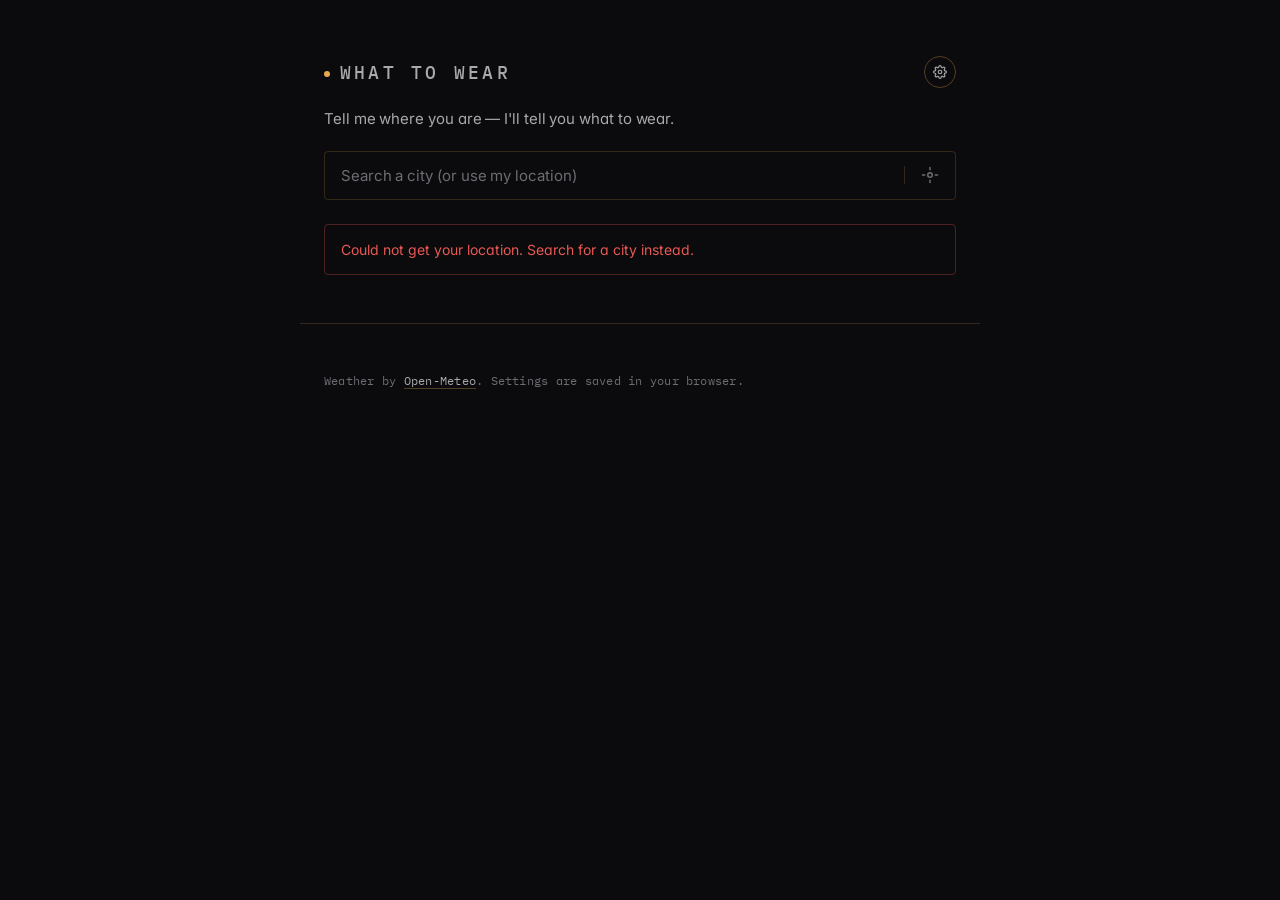
==== index.html @ 61ec2b03 "Initial commit: What to Wear Static web app that recommends clothing based on the weather in your cu" ====
<!DOCTYPE html>
<html lang="en">
<head>
<meta charset="UTF-8" />
<meta name="viewport" content="width=device-width, initial-scale=1.0" />
<meta name="description" content="What to Wear — clothing recommendations based on the weather in any city." />
<meta http-equiv="Cache-Control" content="no-store, no-cache, must-revalidate, max-age=0" />
<meta http-equiv="Pragma" content="no-cache" />
<meta http-equiv="Expires" content="0" />
<title>What to Wear</title>
<link rel="icon" href="data:image/svg+xml,%3Csvg xmlns='http://www.w3.org/2000/svg' viewBox='0 0 100 100'%3E%3Ctext y='.9em' font-size='90'%3E%F0%9F%A7%A5%3C/text%3E%3C/svg%3E" />
<link rel="preconnect" href="https://fonts.googleapis.com" />
<link rel="preconnect" href="https://fonts.gstatic.com" crossorigin />
<link href="https://fonts.googleapis.com/css2?family=Inter:wght@400;500;600;700&family=IBM+Plex+Mono:wght@400;500&family=Fraunces:opsz,wght@9..144,400;9..144,500&display=swap" rel="stylesheet" />
<link rel="stylesheet" href="styles.css?v=19" />
</head>
<body>
<header>
  <div class="header-row">
    <h1>What to Wear</h1>
    <button id="settingsBtn" class="icon-btn" aria-label="Settings" title="Settings">
      <svg viewBox="0 0 24 24" width="22" height="22" fill="none" stroke="currentColor" stroke-width="2" stroke-linecap="round" stroke-linejoin="round"><circle cx="12" cy="12" r="3"/><path d="M19.4 15a1.65 1.65 0 0 0 .33 1.82l.06.06a2 2 0 0 1 0 2.83 2 2 0 0 1-2.83 0l-.06-.06a1.65 1.65 0 0 0-1.82-.33 1.65 1.65 0 0 0-1 1.51V21a2 2 0 0 1-4 0v-.09A1.65 1.65 0 0 0 9 19.4a1.65 1.65 0 0 0-1.82.33l-.06.06a2 2 0 0 1-2.83 0 2 2 0 0 1 0-2.83l.06-.06a1.65 1.65 0 0 0 .33-1.82 1.65 1.65 0 0 0-1.51-1H3a2 2 0 0 1 0-4h.09A1.65 1.65 0 0 0 4.6 9a1.65 1.65 0 0 0-.33-1.82l-.06-.06a2 2 0 0 1 0-2.83 2 2 0 0 1 2.83 0l.06.06a1.65 1.65 0 0 0 1.82.33H9a1.65 1.65 0 0 0 1-1.51V3a2 2 0 0 1 4 0v.09a1.65 1.65 0 0 0 1 1.51 1.65 1.65 0 0 0 1.82-.33l.06-.06a2 2 0 0 1 2.83 0 2 2 0 0 1 0 2.83l-.06.06a1.65 1.65 0 0 0-.33 1.82V9a1.65 1.65 0 0 0 1.51 1H21a2 2 0 0 1 0 4h-.09a1.65 1.65 0 0 0-1.51 1z"/></svg>
    </button>
  </div>
  <p class="tagline">Tell me where you are — I'll tell you what to wear.</p>
</header>

<main>
  <section class="search-section">
    <form id="cityForm" autocomplete="off">
      <div class="search-wrap">
        <input
          type="text"
          id="cityInput"
          placeholder="Search a city (or use my location)"
          aria-label="City"
          autocomplete="off"
        />
        <button type="button" id="locBtn" class="loc-btn" aria-label="Use my location" title="Use my location">
          <svg viewBox="0 0 24 24" width="18" height="18" fill="none" stroke="currentColor" stroke-width="2" stroke-linecap="round" stroke-linejoin="round"><circle cx="12" cy="12" r="3"/><path d="M12 2v3M12 19v3M2 12h3M19 12h3"/></svg>
        </button>
        <ul id="suggestions" class="suggestions" role="listbox"></ul>
      </div>
    </form>
    <div id="favorites" class="favorites" aria-label="Saved cities"></div>
  </section>

  <section id="loading" class="loading hidden">
    <div class="spinner"></div>
    <p>Checking the weather…</p>
  </section>

  <section id="error" class="error hidden"></section>

  <section id="result" class="result hidden">
    <div class="location-bar">
      <h2 id="locationName"></h2>
      <div class="location-actions">
        <span id="locationTime" class="muted"></span>
        <button type="button" id="favBtn" class="icon-btn-sm" aria-label="Save this city" title="Save city">
          <svg viewBox="0 0 24 24" width="18" height="18" fill="none" stroke="currentColor" stroke-width="2" stroke-linecap="round" stroke-linejoin="round"><polygon points="12 2 15 8.5 22 9.3 17 14.1 18.2 21 12 17.8 5.8 21 7 14.1 2 9.3 9 8.5 12 2"/></svg>
        </button>
        <button type="button" id="shareBtn" class="icon-btn-sm" aria-label="Copy share link" title="Copy share link">
          <svg viewBox="0 0 24 24" width="18" height="18" fill="none" stroke="currentColor" stroke-width="2" stroke-linecap="round" stroke-linejoin="round"><circle cx="18" cy="5" r="3"/><circle cx="6" cy="12" r="3"/><circle cx="18" cy="19" r="3"/><line x1="8.6" y1="13.5" x2="15.4" y2="17.5"/><line x1="15.4" y1="6.5" x2="8.6" y2="10.5"/></svg>
        </button>
      </div>
    </div>

    <div class="now">
      <div class="now-icon" id="nowIcon">☀️</div>
      <div class="now-temp">
        <div class="temp" id="nowTemp">—°</div>
        <div class="feels muted" id="nowFeels"></div>
      </div>
      <div class="now-meta">
        <div id="nowDesc"></div>
        <div class="muted" id="nowMeta"></div>
      </div>
    </div>

    <div class="forecast card forecast-compact">
      <h3>Next 5 days</h3>
      <div id="forecast" class="forecast-grid"></div>
    </div>

    <div class="recommendation card">
      <div class="rec-header">
        <h3>What to wear</h3>
        <div class="rec-toggles">
          <div class="period-toggle" role="tablist" aria-label="Time of day">
            <button type="button" class="period-btn active" data-period="day" role="tab">Day</button>
            <button type="button" class="period-btn" data-period="night" role="tab">Night</button>
          </div>
          <div class="style-toggle rec-style-toggle" role="tablist" aria-label="Style context">
            <button type="button" class="style-btn" data-style="casual" role="tab">Casual</button>
            <button type="button" class="style-btn" data-style="business" role="tab">Business</button>
            <button type="button" class="style-btn" data-style="outdoor" role="tab">Active</button>
          </div>
        </div>
      </div>
      <div id="recFor" class="rec-for muted small"></div>
      <div id="outfitHeadline" class="outfit-headline"></div>
      <ul id="outfitList" class="outfit-list"></ul>
      <div id="outfitNotes" class="notes muted"></div>
    </div>

    <details class="card collapsible" id="tripCard" open>
      <summary><h3>Plan a trip</h3><span class="hint muted small">Pick dates → packing list</span></summary>
      <div class="trip-form">
        <label class="field inline">
          <span>From</span>
          <input type="date" id="tripStart" />
        </label>
        <label class="field inline">
          <span>To</span>
          <input type="date" id="tripEnd" />
        </label>
        <button type="button" id="tripGo" class="btn-primary">Update</button>
      </div>

      <div class="trip-cities">
        <div class="trip-cities-label muted small">Destinations</div>
        <ul id="tripCityList" class="trip-city-list"></ul>
        <div class="trip-add-wrap">
          <button type="button" id="tripAddBtn" class="trip-add-btn">+ Add a city</button>
          <form id="tripAddForm" class="trip-add-form hidden" autocomplete="off">
            <div class="search-wrap small-wrap">
              <input type="text" id="tripAddInput" placeholder="Search a city to add" autocomplete="off" />
              <button type="button" id="tripAddCancel" class="loc-btn" aria-label="Cancel">×</button>
              <ul id="tripAddSuggestions" class="suggestions" role="listbox"></ul>
            </div>
          </form>
        </div>
      </div>

      <div id="tripError" class="error hidden small"></div>
      <div id="tripDays" class="forecast-grid trip-days"></div>
      <div id="tripSummary" class="muted small"></div>
    </details>

    <div class="packing card hidden" id="packingCard">
      <div class="rec-header">
        <h3>Packing for the trip</h3>
        <div class="style-toggle pack-style-toggle" role="tablist" aria-label="Style context">
          <button type="button" class="style-btn" data-style="casual" role="tab">Casual</button>
          <button type="button" class="style-btn" data-style="business" role="tab">Business</button>
          <button type="button" class="style-btn" data-style="outdoor" role="tab">Active</button>
        </div>
      </div>
      <ul id="packingList" class="outfit-list"></ul>
    </div>

    <div class="card" id="compareCard">
      <div class="rec-header">
        <h3>Compare with another city</h3>
        <span class="hint muted small">e.g. home vs destination</span>
      </div>
      <form id="compareForm" class="compare-form" autocomplete="off">
        <div class="search-wrap">
          <input type="text" id="compareInput" placeholder="Search a city to compare" autocomplete="off" />
          <ul id="compareSuggestions" class="suggestions" role="listbox"></ul>
        </div>
      </form>
      <div id="compareResult" class="compare-result hidden">
        <div class="compare-grid">
          <div class="compare-col" id="compareColA"></div>
          <div class="compare-col" id="compareColB"></div>
        </div>
      </div>
    </div>
  </section>
</main>

<dialog id="settingsDialog" class="settings-dialog">
  <form method="dialog" id="settingsForm">
    <h2>Settings</h2>

    <label class="field">
      <span>Gender (clothing style)</span>
      <select id="gender">
        <option value="neutral">Neutral / no preference</option>
        <option value="masc">More masculine styling</option>
        <option value="femme">More feminine styling</option>
      </select>
    </label>

    <fieldset class="field">
      <legend>Temperature preference</legend>
      <p class="muted small">How do you usually feel relative to most people?</p>
      <label class="radio">
        <input type="radio" name="tempPref" value="cold" />
        <span>I run cold — I like to overdress</span>
      </label>
      <label class="radio">
        <input type="radio" name="tempPref" value="normal" />
        <span>Average</span>
      </label>
      <label class="radio">
        <input type="radio" name="tempPref" value="warm" />
        <span>I run warm — I underdress</span>
      </label>
    </fieldset>

    <label class="field">
      <span>Units</span>
      <select id="units">
        <option value="metric">Celsius / km/h</option>
        <option value="imperial">Fahrenheit / mph</option>
      </select>
    </label>

    <label class="field">
      <span>Style context</span>
      <select id="style">
        <option value="casual">Casual</option>
        <option value="business">Business / smart</option>
        <option value="outdoor">Outdoor / active</option>
      </select>
    </label>

    <div class="dialog-actions">
      <button type="button" id="cancelSettings" class="ghost">Cancel</button>
      <button type="submit" class="primary">Save</button>
    </div>
  </form>
</dialog>

<div id="toast" class="toast hidden" role="status"></div>

<!-- ===========================================================
     Analytics — pick ONE provider and uncomment.
     All are privacy-friendly (no cookies, no GDPR banner needed).
     =========================================================== -->

<!-- GoatCounter analytics — dashboard at https://whattowear.goatcounter.com/ -->
<script
  data-goatcounter="https://whattowear.goatcounter.com/count"
  async src="//gc.zgo.at/count.js"></script>

<!-- 2. Plausible (paid, ~1KB) — replace YOURDOMAIN.com with your site domain
<script defer data-domain="YOURDOMAIN.com" src="https://plausible.io/js/script.js"></script>
-->

<!-- 3. Cloudflare Web Analytics (free if you use Cloudflare DNS — no need to host on CF)
<script defer src='https://static.cloudflareinsights.com/beacon.min.js'
  data-cf-beacon='{"token": "YOURTOKEN"}'></script>
-->

<!-- 4. Umami (free if self-hosted, otherwise from cloud.umami.is)
<script defer src="https://cloud.umami.is/script.js" data-website-id="YOUR-WEBSITE-ID"></script>
-->

<!-- Local visit counter (always on; useful for dev / fallback) -->
<script>
  (function () {
    try {
      const k = 'whatToWear.visits.v1';
      const data = JSON.parse(localStorage.getItem(k) || '{"count":0,"first":null,"last":null}');
      data.count += 1;
      data.last = new Date().toISOString();
      if (!data.first) data.first = data.last;
      localStorage.setItem(k, JSON.stringify(data));
      // Expose for ad-hoc inspection: window.visits in the console.
      window.visits = data;
    } catch (e) { /* localStorage unavailable — ignore */ }
  })();
</script>

<footer>
  <p class="muted small">
    Weather by <a href="https://open-meteo.com" target="_blank" rel="noopener">Open-Meteo</a>.
    Settings are saved in your browser.
  </p>
</footer>

<script src="app.js?v=19"></script>
</body>
</html>
---- styles.css ----
:root {
  /* Minimalist dark — warm-leaning near-black, single amber accent */
  --bg: #0b0b0d;
  --surface: #111114;
  --surface-2: #16161a;
  --ink: #f2f2f3;
  --ink-dim: #a8a8ad;
  --ink-muted: #6c6c73;
  --ink-faint: #2a2a30;
  /* Warm-tinted hairlines (amber at 18% / 32% alpha) */
  --border: oklch(0.78 0.13 75 / 0.18);
  --border-strong: oklch(0.78 0.13 75 / 0.32);
  --accent: oklch(0.78 0.13 75);          /* warm amber */
  --accent-dim: oklch(0.78 0.13 75 / 0.14);
  --accent-line: oklch(0.78 0.13 75 / 0.4);
  --accent-on: #1a1100;
  --danger: oklch(0.65 0.18 25);
  --radius: 4px;
  --radius-lg: 6px;

  /* Font stacks */
  --font: "Inter", -apple-system, BlinkMacSystemFont, "SF Pro Text", "Segoe UI", Roboto, Helvetica, Arial, sans-serif;
  --font-mono: "IBM Plex Mono", "JetBrains Mono", ui-monospace, SFMono-Regular, Menlo, monospace;
  --font-serif: "Fraunces", Georgia, "Iowan Old Style", serif;

  /* Typography roles (baked from the design handoff) */
  --font-h1: var(--font-mono);
  --size-h1: 18px;
  --font-tagline: var(--font);
  --size-tagline: 15px;
  --font-location: var(--font-serif);
  --size-location: 28px;
  --font-headline: var(--font-mono);
  --size-headline: 17px;
  --hero-size: 56px;
}

* { box-sizing: border-box; }

html { background: var(--bg); }

body {
  margin: 0;
  font-family: var(--font);
  color: var(--ink);
  background: var(--bg);
  line-height: 1.5;
  font-feature-settings: "ss01", "cv11";
  -webkit-font-smoothing: antialiased;
  -moz-osx-font-smoothing: grayscale;
}

::selection { background: var(--accent-dim); color: var(--ink); }

header, main, footer {
  max-width: 680px;
  margin: 0 auto;
  padding: 0 24px;
}

header {
  padding-top: 56px;
  padding-bottom: 8px;
  margin-bottom: 12px;
}

.header-row {
  display: flex;
  justify-content: space-between;
  align-items: center;
  gap: 16px;
}

h1 {
  font-family: var(--font-h1, var(--font));
  font-size: var(--size-h1, 13px);
  margin: 0;
  letter-spacing: 0.18em;
  font-weight: 500;
  text-transform: uppercase;
  color: var(--ink-dim);
}
h1::before {
  content: "";
  display: inline-block;
  width: 6px;
  height: 6px;
  background: var(--accent);
  border-radius: 50%;
  margin-right: 10px;
  vertical-align: 2px;
}

.tagline {
  margin: 20px 0 0;
  color: var(--ink-dim);
  font-family: var(--font-tagline, var(--font));
  font-size: var(--size-tagline, 15px);
  max-width: 40ch;
  letter-spacing: -0.005em;
}

.icon-btn {
  background: transparent;
  border: 1px solid var(--border-strong);
  color: var(--ink-dim);
  width: 32px;
  height: 32px;
  border-radius: 50%;
  display: flex;
  align-items: center;
  justify-content: center;
  cursor: pointer;
  transition: color 0.15s, border-color 0.15s;
}
.icon-btn svg { width: 14px; height: 14px; }
.icon-btn:hover { color: var(--ink); border-color: var(--ink-muted); }

.search-section { margin-bottom: 24px; }

.search-wrap {
  position: relative;
  display: flex;
  align-items: center;
  background: transparent;
  border: 1px solid var(--border);
  border-radius: var(--radius);
  overflow: visible;
  transition: border-color 0.15s;
}
.search-wrap:focus-within { border-color: var(--accent-line); }

.search-wrap input[type="text"] {
  flex: 1;
  border: none;
  background: transparent;
  padding: 14px 16px;
  font-size: 15px;
  color: var(--ink);
  outline: none;
  font-family: inherit;
  letter-spacing: -0.005em;
}
.search-wrap input[type="text"]::placeholder { color: var(--ink-muted); }

.loc-btn {
  background: transparent;
  border: none;
  color: var(--ink-muted);
  padding: 0 16px;
  height: 100%;
  cursor: pointer;
  display: flex;
  align-items: center;
  border-left: 1px solid var(--border);
  transition: color 0.15s;
}
.loc-btn:hover { color: var(--accent); }

.suggestions {
  position: absolute;
  top: calc(100% + 6px);
  left: 0;
  right: 0;
  background: var(--surface);
  border: 1px solid var(--border-strong);
  border-radius: var(--radius);
  list-style: none;
  margin: 0;
  padding: 4px;
  z-index: 10;
  max-height: 280px;
  overflow-y: auto;
}
.suggestions:empty { display: none; }
.suggestions li {
  padding: 10px 12px;
  cursor: pointer;
  font-size: 14px;
  border-radius: 3px;
  display: flex;
  align-items: baseline;
  gap: 8px;
}
.suggestions li:hover, .suggestions li.active {
  background: var(--surface-2);
}
.suggestions li strong { font-weight: 500; }
.suggestions .country {
  color: var(--ink-muted);
  font-size: 13px;
}

.hidden { display: none !important; }

.loading {
  text-align: center;
  padding: 80px 0;
  color: var(--ink-muted);
  font-size: 13px;
  letter-spacing: 0.04em;
}
.spinner {
  display: inline-block;
  width: 14px;
  height: 14px;
  border: 1px solid var(--border-strong);
  border-top-color: var(--accent);
  border-radius: 50%;
  animation: spin 0.7s linear infinite;
  margin-right: 10px;
  vertical-align: middle;
}
.loading p { display: inline; margin: 0; vertical-align: middle; }
@keyframes spin { to { transform: rotate(360deg); } }

.error {
  background: transparent;
  color: var(--danger);
  padding: 14px 16px;
  border-radius: var(--radius);
  border: 1px solid color-mix(in oklab, var(--danger) 30%, transparent);
  font-size: 14px;
}

.location-bar {
  display: flex;
  justify-content: space-between;
  align-items: baseline;
  margin: 0 0 32px;
  flex-wrap: wrap;
  gap: 12px;
}
.location-bar h2 {
  font-family: var(--font-location, var(--font));
  font-size: var(--size-location, 24px);
  margin: 0;
  font-weight: 500;
  letter-spacing: -0.02em;
  color: var(--ink);
}
.muted { color: var(--ink-muted); }
.small { font-size: 12px; letter-spacing: 0.02em; }

/* ===== Hero "now" panel ===== */
.now {
  display: grid;
  grid-template-columns: 1fr auto;
  align-items: end;
  gap: 24px;
  padding: 28px;
  margin-bottom: 24px;
  background: var(--surface);
  border: 1px solid var(--border);
  border-radius: var(--radius-lg);
}
.now-icon {
  font-size: 36px;
  line-height: 1;
  grid-column: 2;
  grid-row: 1;
  align-self: start;
  filter: grayscale(0.15);
}
.now-temp { grid-column: 1; grid-row: 1; }
.now-temp .temp {
  font-size: var(--hero-size, 56px);
  font-weight: 300;
  letter-spacing: -0.06em;
  line-height: 0.95;
  font-feature-settings: "tnum";
  color: var(--ink);
}
.now-temp .temp::first-letter,
.now-temp .temp { /* no-op */ }
.now-temp .feels {
  font-size: 13px;
  margin-top: 12px;
  font-family: var(--font-mono);
  letter-spacing: 0;
  color: var(--ink-muted);
}
.now-meta {
  grid-column: 1 / -1;
  grid-row: 2;
  font-size: 13px;
  color: var(--ink-dim);
  display: flex;
  flex-wrap: wrap;
  gap: 4px 20px;
  align-items: baseline;
  padding-top: 4px;
}
.now-meta #nowDesc {
  font-size: 14px;
  color: var(--ink);
  font-weight: 500;
}
.now-meta #nowDesc::after {
  content: "";
  display: inline-block;
  width: 1px;
  height: 12px;
  background: var(--border-strong);
  margin: 0 4px 0 16px;
  vertical-align: -1px;
}
.now-meta #nowMeta { font-family: var(--font-mono); font-size: 12px; }

/* ===== Section blocks (lifted cards) ===== */
.card {
  background: var(--surface);
  border: 1px solid var(--border);
  border-radius: var(--radius-lg);
  padding: 28px 24px;
  margin-bottom: 16px;
  box-shadow: none;
}
.card h3 {
  margin: 0 0 20px;
  font-size: 11px;
  font-weight: 500;
  text-transform: uppercase;
  letter-spacing: 0.14em;
  color: var(--ink-muted);
  font-family: var(--font);
  white-space: nowrap;
}

.outfit-headline {
  font-family: var(--font-headline, var(--font));
  font-size: var(--size-headline, 22px);
  font-weight: 400;
  margin-bottom: 24px;
  letter-spacing: -0.02em;
  color: var(--ink);
  max-width: 30ch;
  line-height: 1.25;
}

/* Outfit list — inline pill chips with amber dot */
.outfit-list {
  list-style: none;
  margin: 0;
  padding: 4px 0 0;
  display: flex;
  flex-wrap: wrap;
  gap: 6px;
}
.outfit-list li {
  display: inline-flex;
  align-items: center;
  padding: 6px 12px 6px 10px;
  border: 1px solid var(--border-strong);
  border-radius: 999px;
  font-size: 12px;
  font-weight: 400;
  color: var(--ink);
  background: transparent;
  letter-spacing: 0;
  position: relative;
}
.outfit-list li::before {
  content: "";
  display: inline-block;
  width: 5px;
  height: 5px;
  background: var(--accent);
  border-radius: 50%;
  margin-right: 8px;
  flex-shrink: 0;
}

.notes {
  margin-top: 18px;
  font-size: 13px;
  line-height: 1.6;
  color: var(--ink-dim);
  padding-left: 14px;
  border-left: 1px solid var(--accent-line);
}
.notes:empty { display: none; }

/* ===== Forecast strip ===== */
.forecast-grid {
  display: grid;
  grid-template-columns: repeat(5, 1fr);
  gap: 0;
  border: 1px solid var(--border);
  border-radius: var(--radius);
}
.day {
  text-align: left;
  padding: 14px 14px;
  border-radius: 0;
  background: transparent;
  border: none;
  border-right: 1px solid var(--border);
  cursor: pointer;
  font-family: inherit;
  color: inherit;
  transition: background 0.15s, color 0.15s;
  position: relative;
}
.day:last-child { border-right: none; }
.day:hover { background: var(--surface); }
.day.active {
  background: var(--surface-2);
}
.day.active::before {
  content: "";
  position: absolute;
  top: 0;
  left: 0;
  right: 0;
  height: 1px;
  background: var(--accent);
}
.day .dow {
  font-size: 10px;
  font-weight: 500;
  color: var(--ink-muted);
  text-transform: uppercase;
  letter-spacing: 0.12em;
}
.day.active .dow { color: var(--accent); }
.day .ico { font-size: 18px; margin: 10px 0 8px; line-height: 1; }
.day .hi {
  font-weight: 400;
  font-size: 18px;
  font-family: var(--font);
  letter-spacing: -0.02em;
  font-feature-settings: "tnum";
  color: var(--ink);
}
.day .lo {
  color: var(--ink-muted);
  font-size: 12px;
  font-family: var(--font-mono);
  margin-top: 2px;
}

/* ===== Recommendation header ===== */
.rec-header {
  display: flex;
  align-items: center;
  justify-content: space-between;
  gap: 12px;
  margin-bottom: 14px;
  flex-wrap: wrap;
}
.rec-header h3 { margin: 0; flex-shrink: 0; white-space: nowrap; }
.rec-header .period-toggle { flex-shrink: 0; }
.rec-toggles {
  display: flex;
  gap: 8px;
  flex-wrap: wrap;
  align-items: center;
}
.period-toggle {
  display: inline-flex;
  background: transparent;
  border: 1px solid var(--border-strong);
  border-radius: var(--radius);
  padding: 0;
}
.period-btn {
  border: none;
  background: transparent;
  color: var(--ink-muted);
  padding: 5px 12px;
  border-radius: 0;
  cursor: pointer;
  font-size: 11px;
  font-weight: 500;
  font-family: inherit;
  text-transform: uppercase;
  letter-spacing: 0.1em;
  transition: background 0.15s, color 0.15s;
}
.period-btn + .period-btn { border-left: 1px solid var(--border-strong); }
.period-btn:hover { color: var(--ink); }
.period-btn.active {
  background: var(--accent);
  color: #1a1100;
}

/* Style context toggle (Casual / Business / Active) — same chassis as period toggle */
.style-toggle {
  display: inline-flex;
  background: transparent;
  border: 1px solid var(--border-strong);
  border-radius: var(--radius);
  padding: 0;
}
.style-btn {
  border: none;
  background: transparent;
  color: var(--ink-muted);
  padding: 5px 12px;
  border-radius: 0;
  cursor: pointer;
  font-size: 11px;
  font-weight: 500;
  font-family: inherit;
  text-transform: uppercase;
  letter-spacing: 0.1em;
  transition: background 0.15s, color 0.15s;
}
.style-btn + .style-btn { border-left: 1px solid var(--border-strong); }
.style-btn:hover { color: var(--ink); }
.style-btn.active {
  background: var(--accent);
  color: #1a1100;
}
.rec-for {
  margin: -8px 0 22px;
  font-style: normal;
  font-family: var(--font-mono);
  font-size: 11px;
  color: var(--ink-muted);
  letter-spacing: 0.02em;
}

/* ===== Favorites + location actions + toast ===== */
.favorites {
  display: flex;
  flex-wrap: wrap;
  gap: 6px;
  margin-top: 14px;
}
.favorites.hidden { display: none; }
.fav-chip {
  display: inline-flex;
  align-items: center;
  gap: 8px;
  background: transparent;
  color: var(--ink-dim);
  border: 1px solid var(--border-strong);
  padding: 5px 10px 5px 12px;
  border-radius: 999px;
  font-size: 12px;
  cursor: pointer;
  font-family: inherit;
  letter-spacing: -0.005em;
  transition: color 0.15s, border-color 0.15s;
}
.fav-chip:hover { color: var(--ink); border-color: var(--ink-muted); }
.fav-chip span:first-child::before {
  content: "";
  display: inline-block;
  width: 4px;
  height: 4px;
  background: var(--accent);
  border-radius: 50%;
  margin-right: 8px;
  vertical-align: 2px;
}
.fav-x {
  color: var(--ink-muted);
  font-size: 14px;
  line-height: 1;
  padding: 0 2px;
  border-radius: 4px;
}
.fav-x:hover { color: var(--ink); }

.location-actions {
  display: flex;
  align-items: center;
  gap: 4px;
}
.icon-btn-sm {
  background: transparent;
  border: 1px solid transparent;
  color: var(--ink-muted);
  width: 28px;
  height: 28px;
  border-radius: var(--radius);
  display: flex;
  align-items: center;
  justify-content: center;
  cursor: pointer;
  transition: color 0.15s, background 0.15s;
}
.icon-btn-sm svg { width: 14px; height: 14px; }
.icon-btn-sm:hover { color: var(--ink); background: var(--surface-2); }
.icon-btn-sm.on { color: var(--accent); }
.icon-btn-sm.on svg { fill: var(--accent); }

/* Accent the location actions: fav = rose-leaning, share = cyan-leaning */
#favBtn { color: oklch(0.72 0.15 20); border-color: oklch(0.72 0.15 20 / 0.32); }
#favBtn:hover { background: oklch(0.72 0.15 20 / 0.12); border-color: oklch(0.72 0.15 20 / 0.5); color: oklch(0.78 0.16 20); }
#favBtn.on { color: oklch(0.72 0.15 20); background: oklch(0.72 0.15 20 / 0.14); border-color: oklch(0.72 0.15 20 / 0.5); }
#favBtn.on svg { fill: oklch(0.72 0.15 20); }
#shareBtn { color: oklch(0.78 0.12 200); border-color: oklch(0.78 0.12 200 / 0.32); }
#shareBtn:hover { background: oklch(0.78 0.12 200 / 0.12); border-color: oklch(0.78 0.12 200 / 0.5); color: oklch(0.84 0.13 200); }
.icon-btn-sm { border-width: 1px !important; border-style: solid; }

#locationTime {
  font-family: var(--font-mono);
  font-size: 11px;
  color: var(--accent) !important;
  background: var(--accent-dim);
  padding: 4px 10px;
  border-radius: 999px;
  border: 1px solid var(--accent-line);
  margin-right: 4px;
  white-space: nowrap;
  flex-shrink: 0;
  letter-spacing: 0.04em;
  color: var(--ink-muted);
  text-transform: uppercase;
  margin-right: 8px;
}

.toast {
  position: fixed;
  bottom: 32px;
  left: 50%;
  transform: translateX(-50%);
  background: var(--ink);
  color: var(--bg);
  padding: 10px 20px;
  border-radius: 999px;
  font-size: 12px;
  font-weight: 500;
  letter-spacing: 0.02em;
  z-index: 100;
  animation: toast-in 0.2s ease-out;
}
@keyframes toast-in { from { opacity: 0; transform: translate(-50%, 8px); } to { opacity: 1; transform: translate(-50%, 0); } }

/* ===== Collapsible cards (Trip + Compare) ===== */
.collapsible summary {
  display: flex;
  justify-content: space-between;
  align-items: center;
  cursor: pointer;
  list-style: none;
  gap: 12px;
  margin: 0 !important;
}
.collapsible summary::-webkit-details-marker { display: none; }
.collapsible summary h3 {
  margin: 0 !important;
  flex: 0 0 auto;
  white-space: nowrap;
}
.collapsible summary .hint {
  flex: 1;
  font-family: var(--font-mono);
  font-size: 11px;
  letter-spacing: 0.02em;
  text-align: right;
  margin-right: 16px;
  min-width: 0;
  overflow: hidden;
  text-overflow: ellipsis;
  white-space: nowrap;
}
.collapsible summary::after {
  content: "+";
  color: var(--ink-muted);
  font-size: 18px;
  line-height: 1;
  font-weight: 300;
  transition: transform 0.2s;
  font-family: var(--font-mono);
}
.collapsible[open] summary::after { content: "−"; }
.collapsible[open] > *:not(summary) { margin-top: 24px; }

.trip-form {
  display: flex;
  gap: 12px;
  align-items: flex-end;
  flex-wrap: wrap;
}
.field.inline {
  display: flex;
  flex-direction: column;
  margin-bottom: 0;
  flex: 1 1 140px;
}
.field.inline > span {
  font-size: 10px;
  font-weight: 500;
  margin-bottom: 6px;
  text-transform: uppercase;
  letter-spacing: 0.14em;
  color: var(--ink-muted);
}
.field.inline input {
  padding: 10px 12px;
  border: 1px solid var(--border);
  border-radius: var(--radius);
  background: transparent;
  color: var(--ink);
  font-family: var(--font-mono);
  font-size: 13px;
  color-scheme: dark;
  transition: border-color 0.15s;
}
.field.inline input:focus { outline: none; border-color: var(--accent-line); }

.btn-primary {
  background: var(--accent);
  color: #1a1100;
  border: 1px solid var(--accent);
  padding: 10px 20px;
  border-radius: var(--radius);
  font-size: 12px;
  font-weight: 500;
  text-transform: uppercase;
  letter-spacing: 0.1em;
  font-family: var(--font);
  cursor: pointer;
  transition: opacity 0.15s, transform 0.05s;
}
.btn-primary:hover { opacity: 0.9; }
.btn-primary:active { transform: translateY(1px); }
.btn-primary:disabled { opacity: 0.4; cursor: not-allowed; }

.trip-result { margin-top: 4px; }
.trip-days {
  margin-top: 16px;
  display: grid !important;
  grid-template-columns: repeat(auto-fill, minmax(80px, 1fr));
  gap: 0 !important;
  border: 1px solid var(--border);
  border-radius: var(--radius);
}
.trip-days .day { border-bottom: 1px solid var(--border); }
.trip-days .day:nth-child(5n) { border-right: 1px solid var(--border); }
.trip-days .day:last-child { border-right: none; }

#tripSummary {
  margin-bottom: 16px;
  font-family: var(--font-mono);
  font-size: 11px;
  letter-spacing: 0.02em;
  color: var(--ink-dim);
}

.compare-form { margin-bottom: 16px; }
.search-wrap.small-wrap { box-shadow: none; }
.compare-grid {
  display: grid;
  grid-template-columns: 1fr 1fr;
  gap: 0;
  margin-top: 4px;
  border: 1px solid var(--border);
  border-radius: var(--radius);
}
.compare-col {
  background: transparent;
  border: none;
  border-radius: 0;
  padding: 18px;
}
.compare-col + .compare-col { border-left: 1px solid var(--border); }
.cc-head {
  display: flex;
  justify-content: space-between;
  align-items: baseline;
  gap: 8px;
  margin-bottom: 4px;
}
.cc-name { font-weight: 500; font-size: 14px; letter-spacing: -0.01em; }
.cc-temp {
  font-size: 16px;
  font-weight: 400;
  font-feature-settings: "tnum";
  letter-spacing: -0.02em;
  display: inline-flex;
  align-items: baseline;
  gap: 6px;
}
.cc-meta {
  margin-bottom: 14px;
  font-family: var(--font-mono);
  font-size: 11px;
  letter-spacing: 0;
}
.cc-headline {
  font-size: 14px;
  font-weight: 400;
  margin-bottom: 12px;
  color: var(--ink);
  letter-spacing: -0.01em;
  line-height: 1.35;
}
.compare-col .outfit-list li { font-size: 11px; }

@media (max-width: 540px) {
  .compare-grid { grid-template-columns: 1fr; }
  .compare-col + .compare-col { border-left: none; border-top: 1px solid var(--border); }
  .trip-form { flex-direction: column; align-items: stretch; }
  .btn-primary { width: 100%; }
}

@media (max-width: 500px) {
  header, main, footer { padding-left: 20px; padding-right: 20px; }
  header { padding-top: 36px; }
  .now-temp .temp { font-size: 56px; }
  .now-icon { font-size: 30px; }
  .day { padding: 12px 8px; }
  .day .ico { font-size: 16px; }
  .day .hi { font-size: 16px; }
}

footer {
  padding: 48px 24px 56px;
  text-align: left;
  border-top: 1px solid var(--border);
  margin-top: 48px;
}
footer p {
  margin: 0;
  font-family: var(--font-mono);
  font-size: 11px;
  letter-spacing: 0.02em;
  color: var(--ink-muted);
}
footer a {
  color: var(--ink-dim);
  text-decoration: none;
  border-bottom: 1px solid var(--border-strong);
  transition: color 0.15s, border-color 0.15s;
}
footer a:hover { color: var(--accent); border-bottom-color: var(--accent-line); }

/* ===== Settings dialog ===== */
.settings-dialog {
  border: 1px solid var(--border-strong);
  border-radius: var(--radius-lg);
  padding: 0;
  background: var(--surface);
  color: var(--ink);
  width: min(440px, calc(100% - 40px));
  font-family: var(--font);
}
.settings-dialog::backdrop {
  background: rgba(0,0,0,0.7);
  backdrop-filter: blur(6px);
}
.settings-dialog form { padding: 28px; }
.settings-dialog h2 {
  margin: 0 0 24px;
  font-size: 11px;
  letter-spacing: 0.18em;
  text-transform: uppercase;
  font-weight: 500;
  color: var(--ink-dim);
}
.settings-dialog h2::before {
  content: "";
  display: inline-block;
  width: 6px;
  height: 6px;
  background: var(--accent);
  border-radius: 50%;
  margin-right: 10px;
  vertical-align: 2px;
}

.field {
  display: block;
  margin-bottom: 22px;
}
.field > span, .field legend {
  display: block;
  font-size: 10px;
  font-weight: 500;
  margin-bottom: 8px;
  text-transform: uppercase;
  letter-spacing: 0.14em;
  color: var(--ink-muted);
  padding: 0;
}
.field select {
  width: 100%;
  padding: 11px 12px;
  border: 1px solid var(--border-strong);
  border-radius: var(--radius);
  background: transparent;
  color: var(--ink);
  font-size: 14px;
  font-family: inherit;
  letter-spacing: -0.005em;
  color-scheme: dark;
  cursor: pointer;
  transition: border-color 0.15s;
}
.field select:focus { outline: none; border-color: var(--accent-line); }
fieldset.field {
  border: none;
  padding: 0;
  margin-bottom: 22px;
}
fieldset.field p.muted {
  margin: 0 0 8px;
  font-size: 12px;
}
.radio {
  display: flex;
  align-items: center;
  gap: 10px;
  padding: 8px 0;
  cursor: pointer;
  font-size: 14px;
  color: var(--ink-dim);
  letter-spacing: -0.005em;
  transition: color 0.15s;
}
.radio:hover { color: var(--ink); }
.radio input {
  margin: 0;
  accent-color: var(--accent);
  width: 14px;
  height: 14px;
}
.radio input:checked + span { color: var(--ink); }

.dialog-actions {
  display: flex;
  justify-content: flex-end;
  gap: 8px;
  margin-top: 8px;
  padding-top: 20px;
  border-top: 1px solid var(--border);
}
.dialog-actions button {
  padding: 10px 20px;
  border-radius: var(--radius);
  border: 1px solid var(--border-strong);
  cursor: pointer;
  font-size: 12px;
  font-weight: 500;
  font-family: inherit;
  text-transform: uppercase;
  letter-spacing: 0.1em;
  transition: opacity 0.15s, border-color 0.15s, color 0.15s;
}
.dialog-actions .primary {
  background: var(--accent);
  color: #1a1100;
  border-color: var(--accent);
}
.dialog-actions .primary:hover { opacity: 0.9; }
.dialog-actions .ghost {
  background: transparent;
  color: var(--ink-dim);
}
.dialog-actions .ghost:hover { color: var(--ink); border-color: var(--ink-muted); }

/* ===== Compact forecast (right under the now panel) ===== */
.forecast-compact { padding: 18px 18px; }
.forecast-compact h3 { margin-bottom: 12px; }
.forecast-compact .day { padding: 10px 8px; }
.forecast-compact .day .dow { font-size: 9px; letter-spacing: 0.14em; }
.forecast-compact .day .ico { font-size: 14px; margin: 6px 0 4px; }
.forecast-compact .day .hi { font-size: 14px; }
.forecast-compact .day .lo { font-size: 10px; }

/* ===== Trip planner — destinations + add city ===== */
.trip-cities {
  margin-top: 22px;
  padding-top: 22px;
  border-top: 1px solid var(--border);
}
.trip-cities-label {
  font-size: 10px;
  font-weight: 500;
  text-transform: uppercase;
  letter-spacing: 0.14em;
  color: var(--ink-muted);
  margin-bottom: 10px;
}
.trip-city-list {
  list-style: none;
  margin: 0 0 10px;
  padding: 0;
  display: flex;
  flex-wrap: wrap;
  gap: 6px;
}
.trip-city {
  display: inline-flex;
  align-items: center;
  gap: 8px;
  background: transparent;
  border: 1px solid var(--border-strong);
  border-radius: 999px;
  padding: 5px 10px 5px 12px;
  font-size: 12px;
  color: var(--ink);
  letter-spacing: -0.005em;
}
.trip-city.primary {
  border-color: var(--accent-line);
  background: var(--accent-dim);
}
.trip-city.primary .trip-city-name { color: var(--ink); }
.trip-city-badge {
  font-family: var(--font-mono);
  font-size: 9px;
  letter-spacing: 0.12em;
  text-transform: uppercase;
  color: var(--accent);
  padding: 2px 6px;
  border: 1px solid var(--accent-line);
  border-radius: 3px;
}
.trip-city-x {
  background: transparent;
  border: none;
  color: var(--ink-muted);
  font-size: 16px;
  line-height: 1;
  cursor: pointer;
  padding: 0 2px;
  font-family: inherit;
  transition: color 0.15s;
}
.trip-city-x:hover { color: var(--ink); }

.trip-add-wrap { position: relative; }
.trip-add-btn {
  background: transparent;
  border: 1px dashed var(--border-strong);
  color: var(--ink-dim);
  font-family: var(--font-mono);
  font-size: 11px;
  letter-spacing: 0.04em;
  padding: 8px 14px;
  border-radius: 999px;
  cursor: pointer;
  transition: color 0.15s, border-color 0.15s;
}
.trip-add-btn:hover { color: var(--accent); border-color: var(--accent-line); }
.trip-add-form { margin-top: 4px; max-width: 320px; }
.trip-add-form .loc-btn {
  font-size: 18px;
  color: var(--ink-muted);
  padding: 0 12px;
  border-left: 1px solid var(--border);
}

#tripDays { margin-top: 18px; }
#tripSummary { margin-top: 12px; font-family: var(--font-mono); font-size: 11px; letter-spacing: 0.02em; color: var(--ink-dim); }
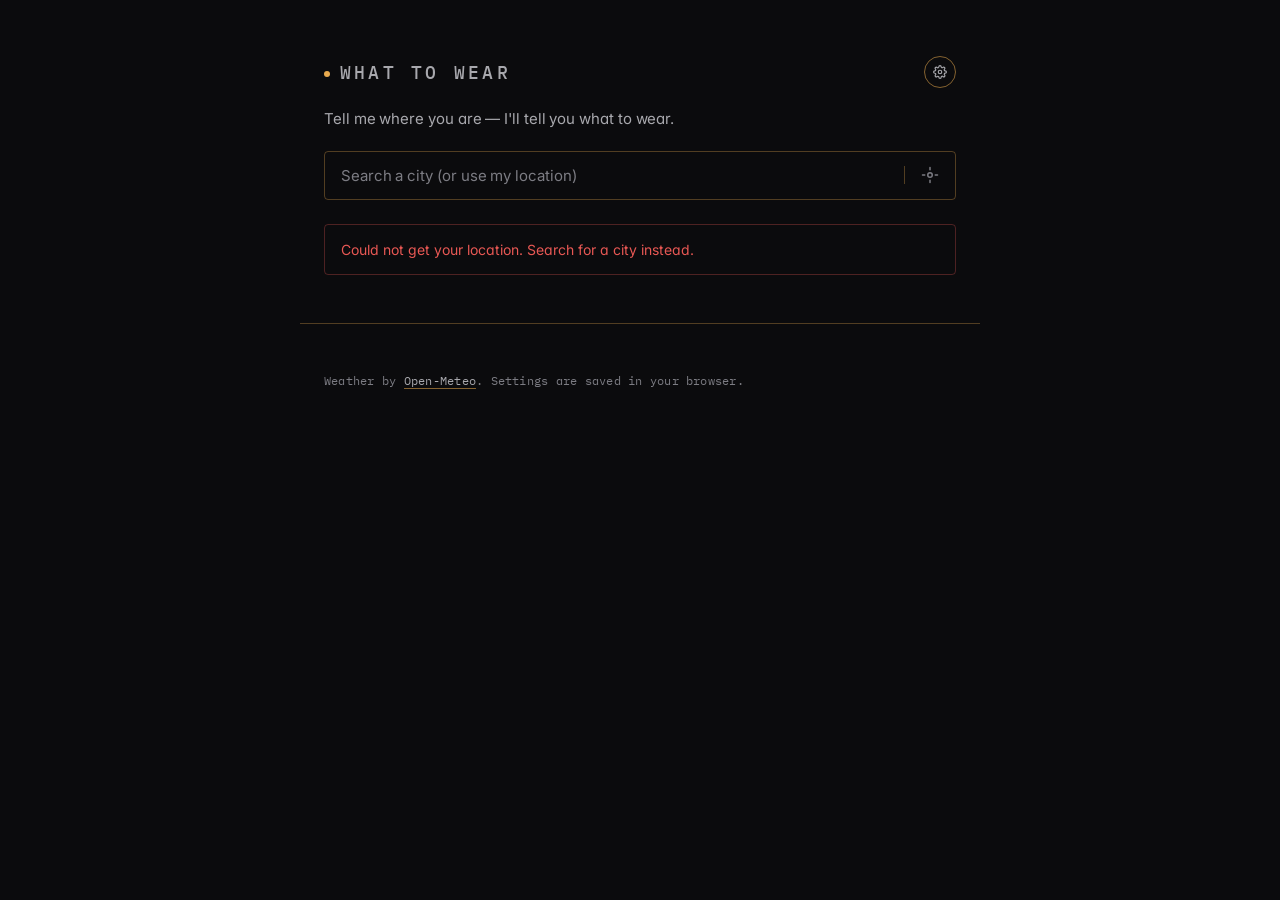
==== commit 1772117e: "Increase card contrast and amber border weight Surface lifted from #111114 to #19191f for stronger s" ====
--- a/index.html
+++ b/index.html
@@ -12,7 +12,7 @@
 <link rel="preconnect" href="https://fonts.googleapis.com" />
 <link rel="preconnect" href="https://fonts.gstatic.com" crossorigin />
 <link href="https://fonts.googleapis.com/css2?family=Inter:wght@400;500;600;700&family=IBM+Plex+Mono:wght@400;500&family=Fraunces:opsz,wght@9..144,400;9..144,500&display=swap" rel="stylesheet" />
-<link rel="stylesheet" href="styles.css?v=19" />
+<link rel="stylesheet" href="styles.css?v=20" />
 </head>
 <body>
 <header>
@@ -273,6 +273,6 @@
   </p>
 </footer>
 
-<script src="app.js?v=19"></script>
+<script src="app.js?v=20"></script>
 </body>
 </html>
--- a/styles.css
+++ b/styles.css
@@ -1,15 +1,15 @@
 :root {
   /* Minimalist dark — warm-leaning near-black, single amber accent */
   --bg: #0b0b0d;
-  --surface: #111114;
-  --surface-2: #16161a;
+  --surface: #19191f;
+  --surface-2: #22222a;
   --ink: #f2f2f3;
   --ink-dim: #a8a8ad;
-  --ink-muted: #6c6c73;
+  --ink-muted: #7c7c83;
   --ink-faint: #2a2a30;
-  /* Warm-tinted hairlines (amber at 18% / 32% alpha) */
-  --border: oklch(0.78 0.13 75 / 0.18);
-  --border-strong: oklch(0.78 0.13 75 / 0.32);
+  /* Warm-tinted hairlines — bumped from 18%/32% to 32%/55% so card edges read as amber */
+  --border: oklch(0.78 0.13 75 / 0.32);
+  --border-strong: oklch(0.78 0.13 75 / 0.55);
   --accent: oklch(0.78 0.13 75);          /* warm amber */
   --accent-dim: oklch(0.78 0.13 75 / 0.14);
   --accent-line: oklch(0.78 0.13 75 / 0.4);
@@ -251,7 +251,7 @@
   padding: 28px;
   margin-bottom: 24px;
   background: var(--surface);
-  border: 1px solid var(--border);
+  border: 1px solid var(--border-strong);
   border-radius: var(--radius-lg);
 }
 .now-icon {
@@ -310,7 +310,7 @@
 /* ===== Section blocks (lifted cards) ===== */
 .card {
   background: var(--surface);
-  border: 1px solid var(--border);
+  border: 1px solid var(--border-strong);
   border-radius: var(--radius-lg);
   padding: 28px 24px;
   margin-bottom: 16px;
